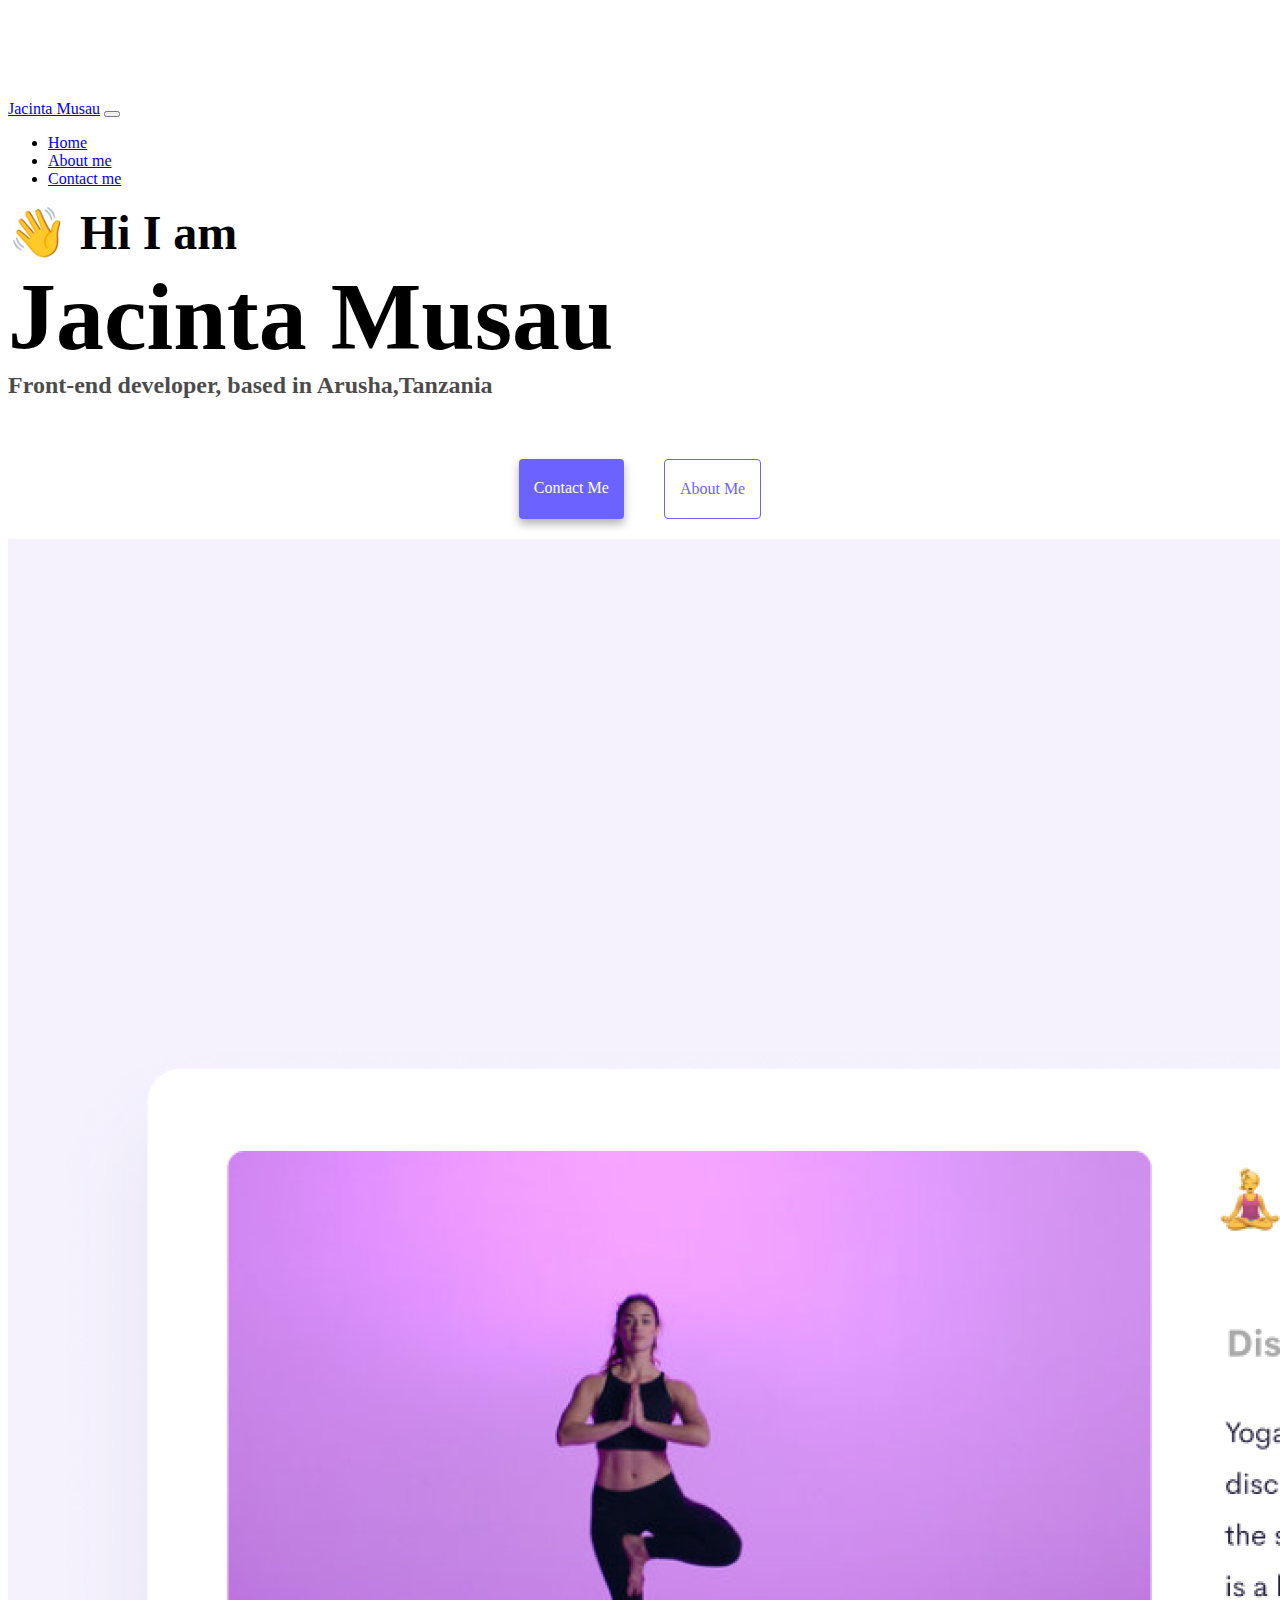
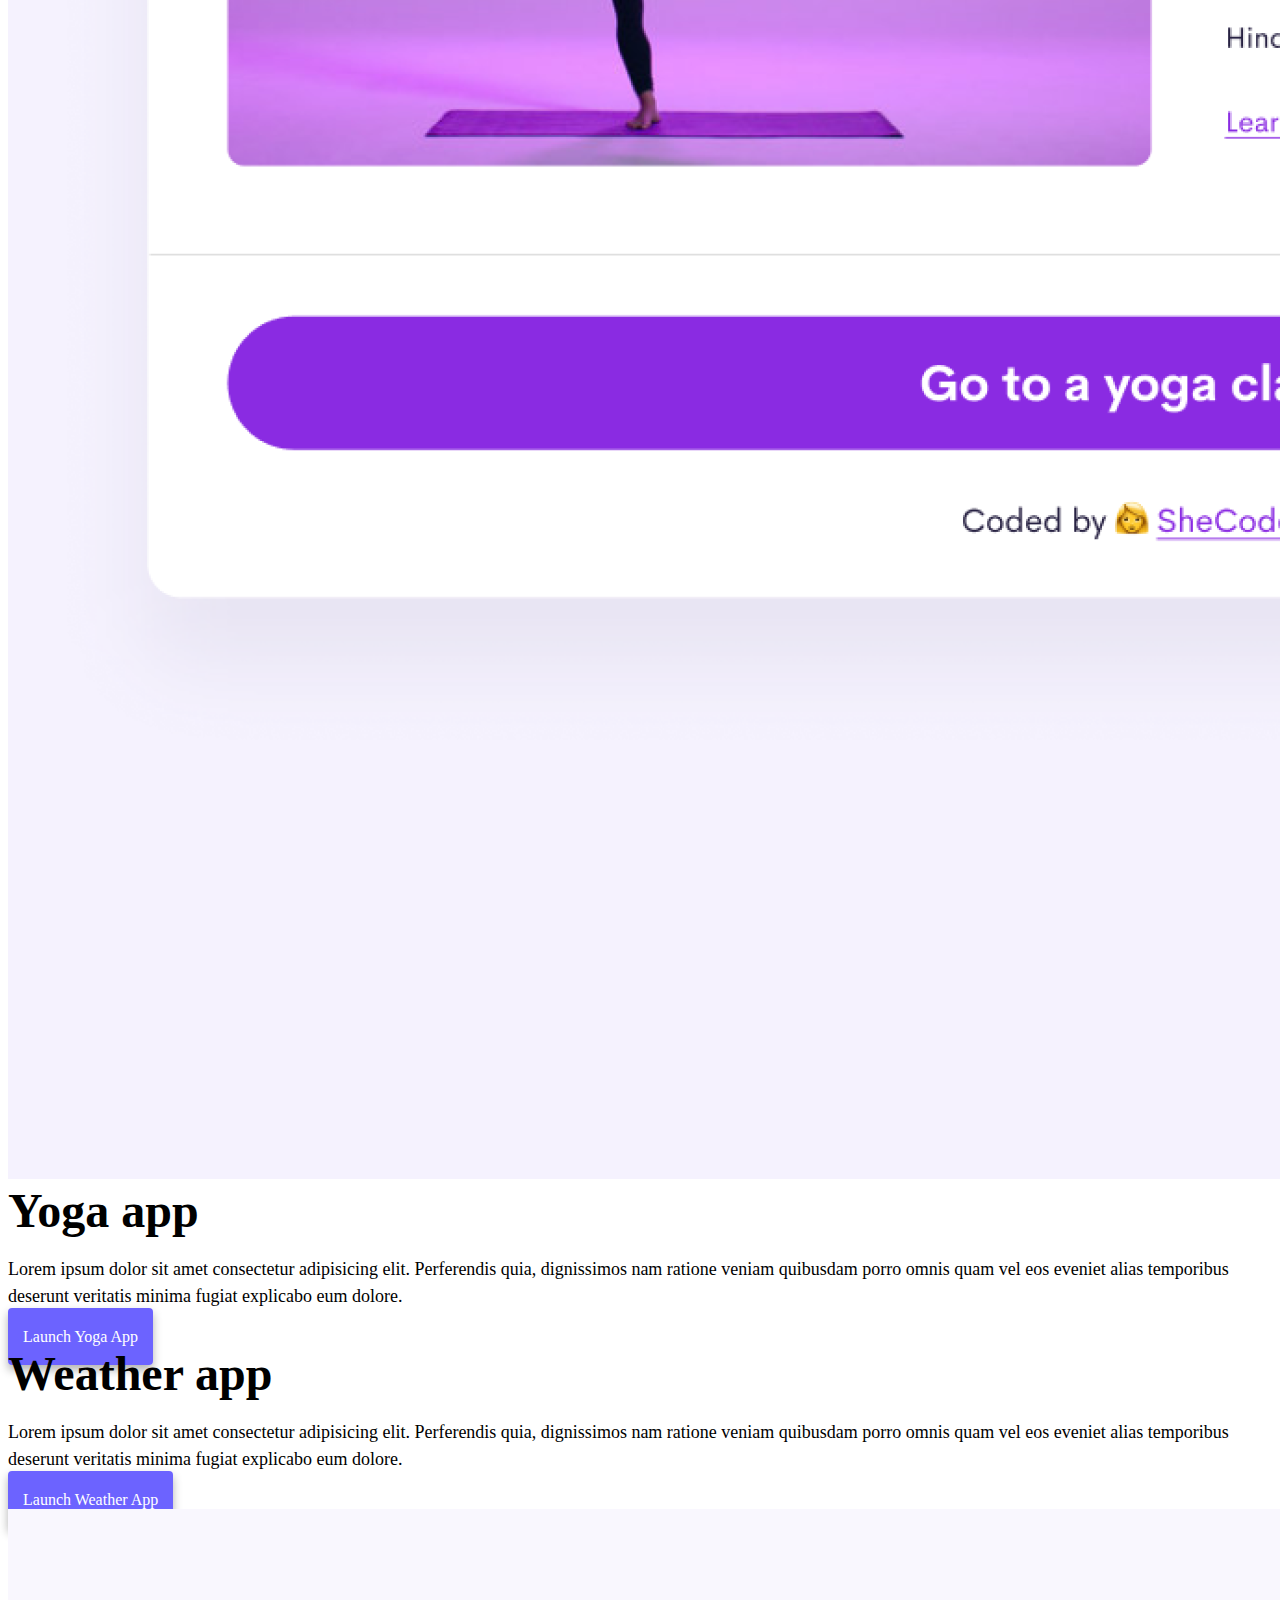
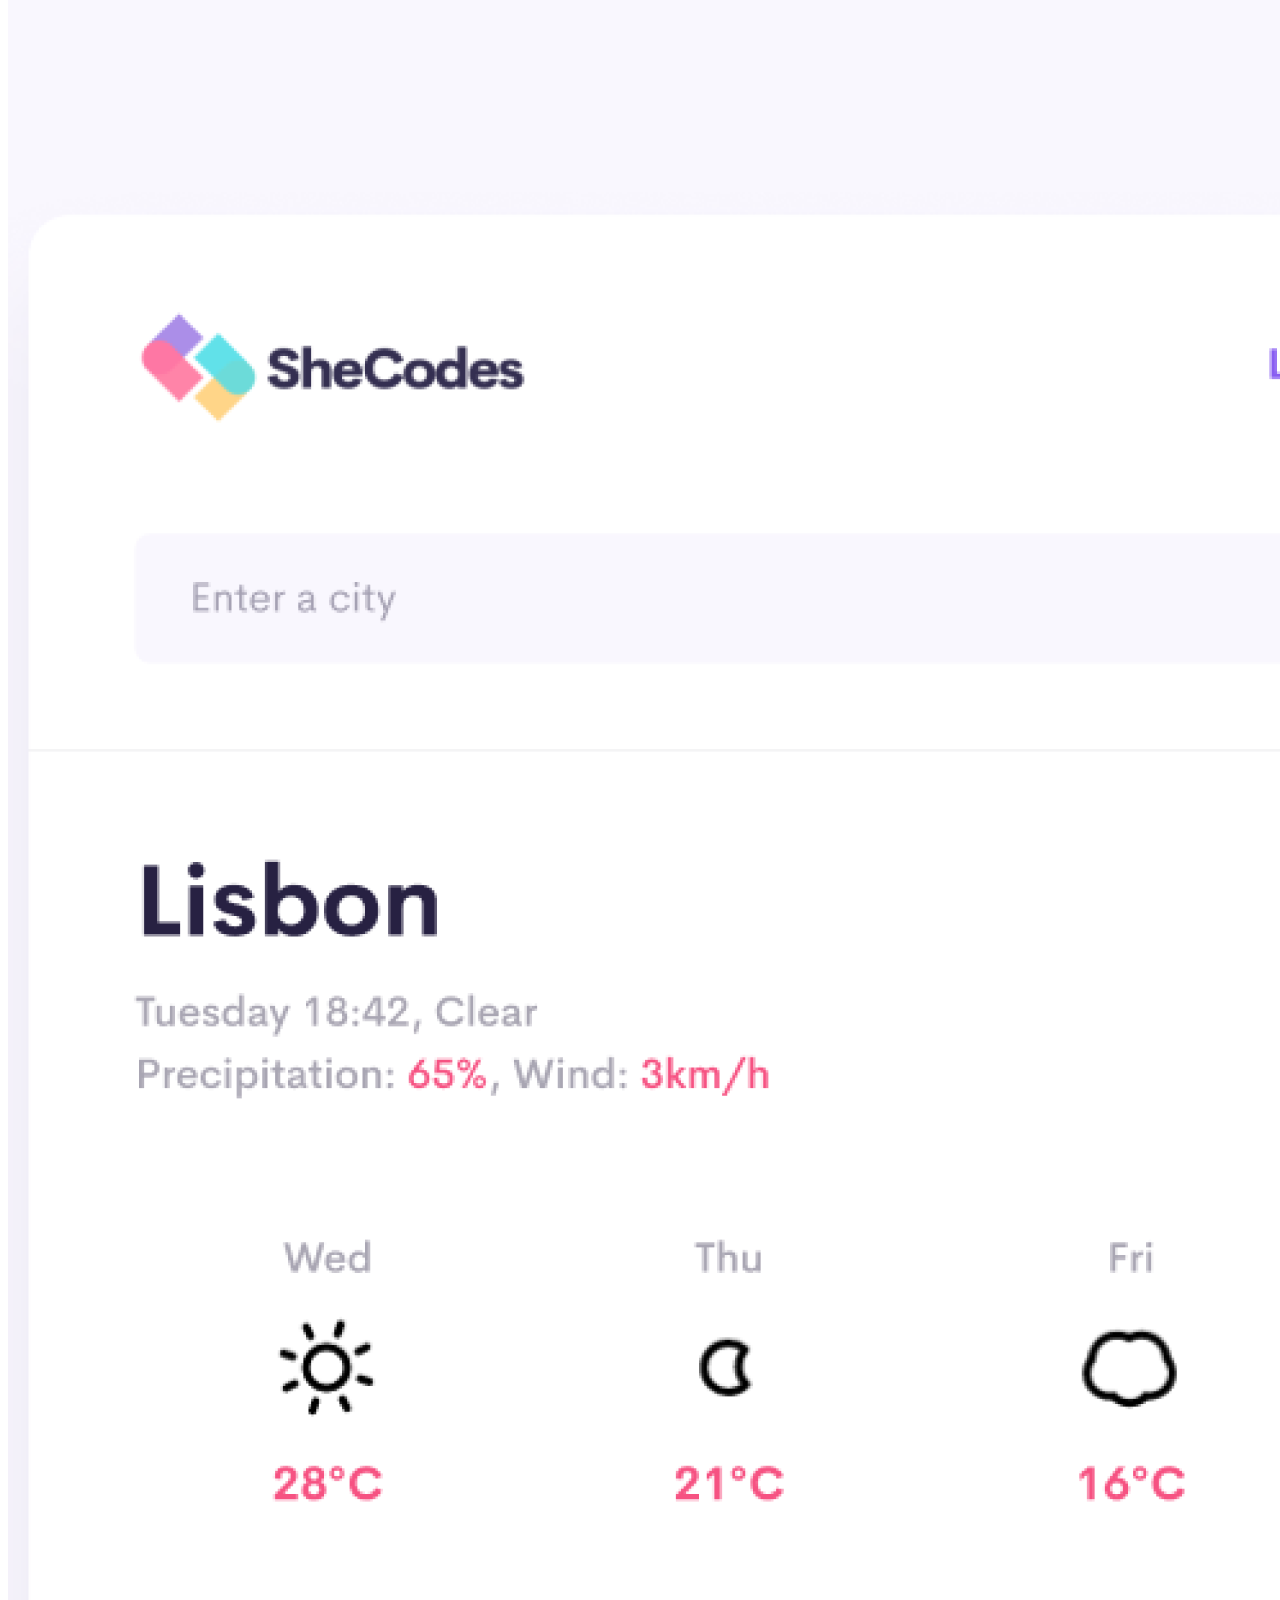
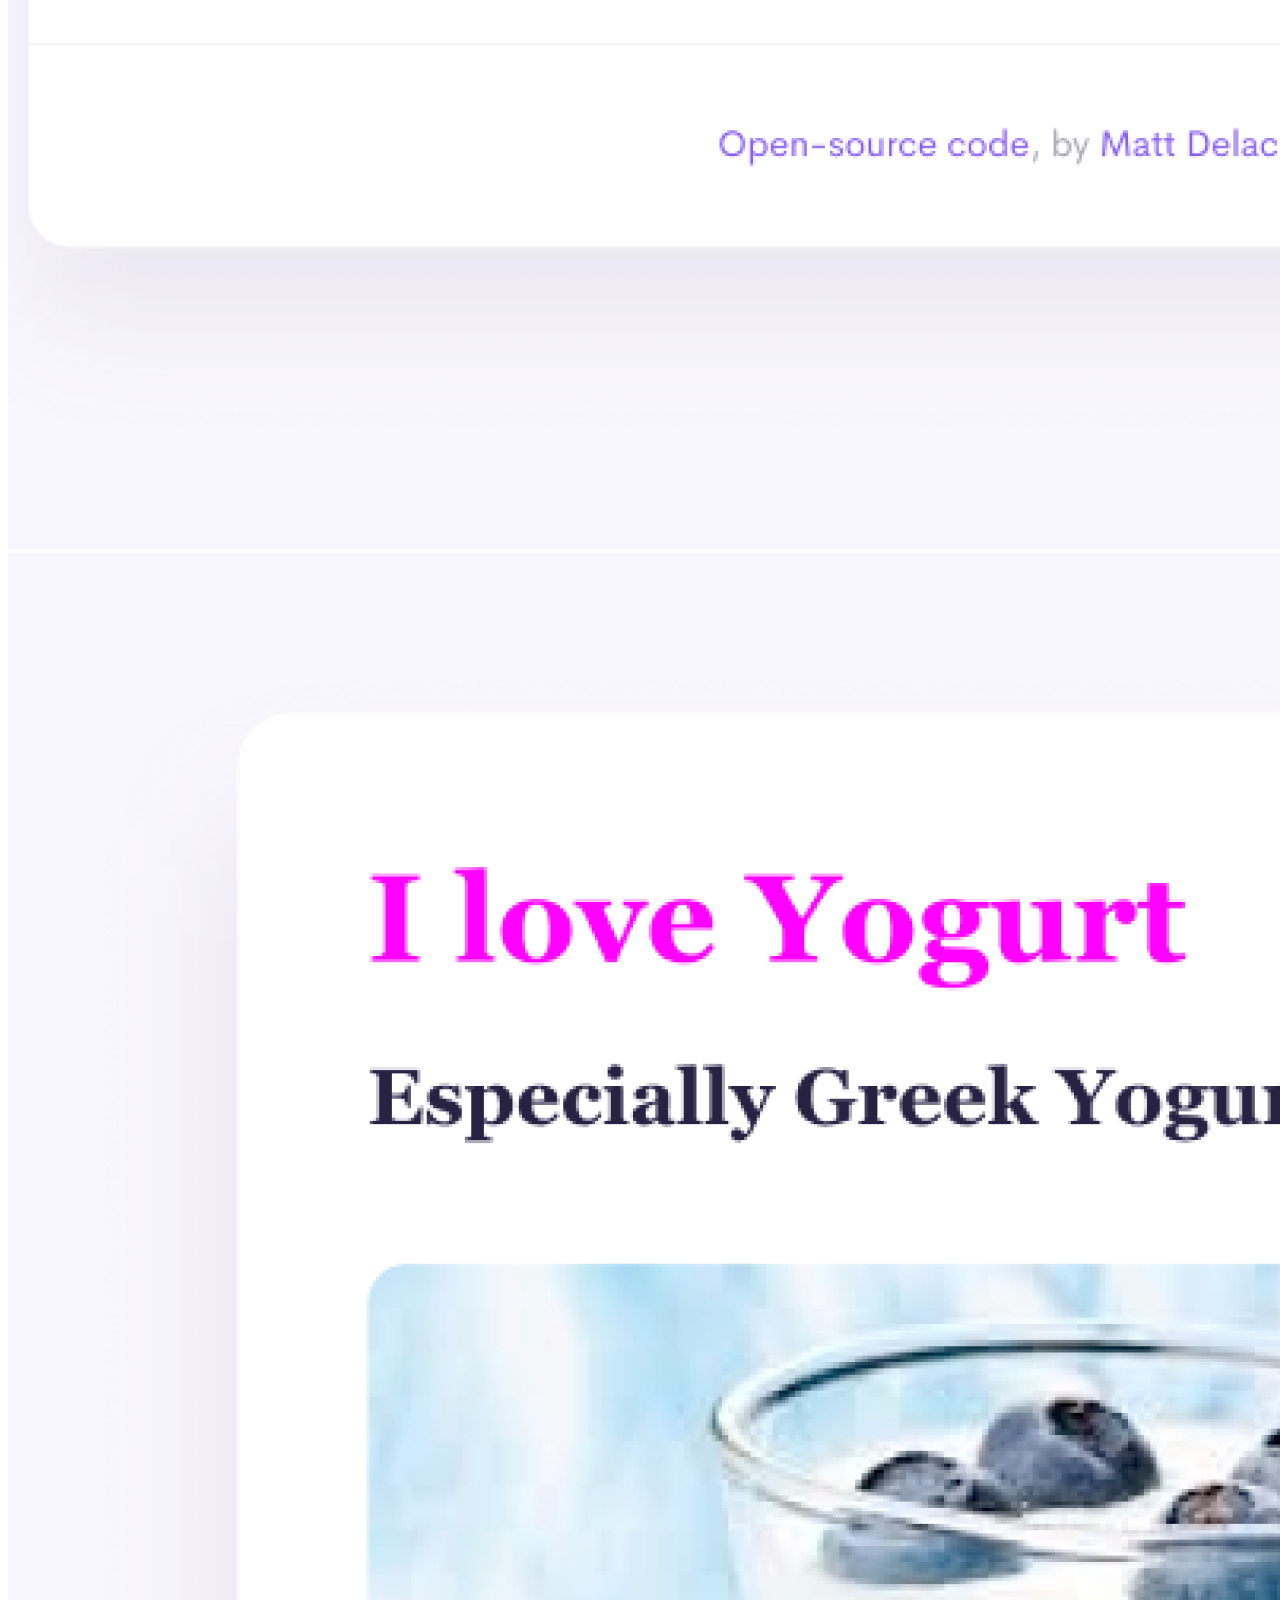
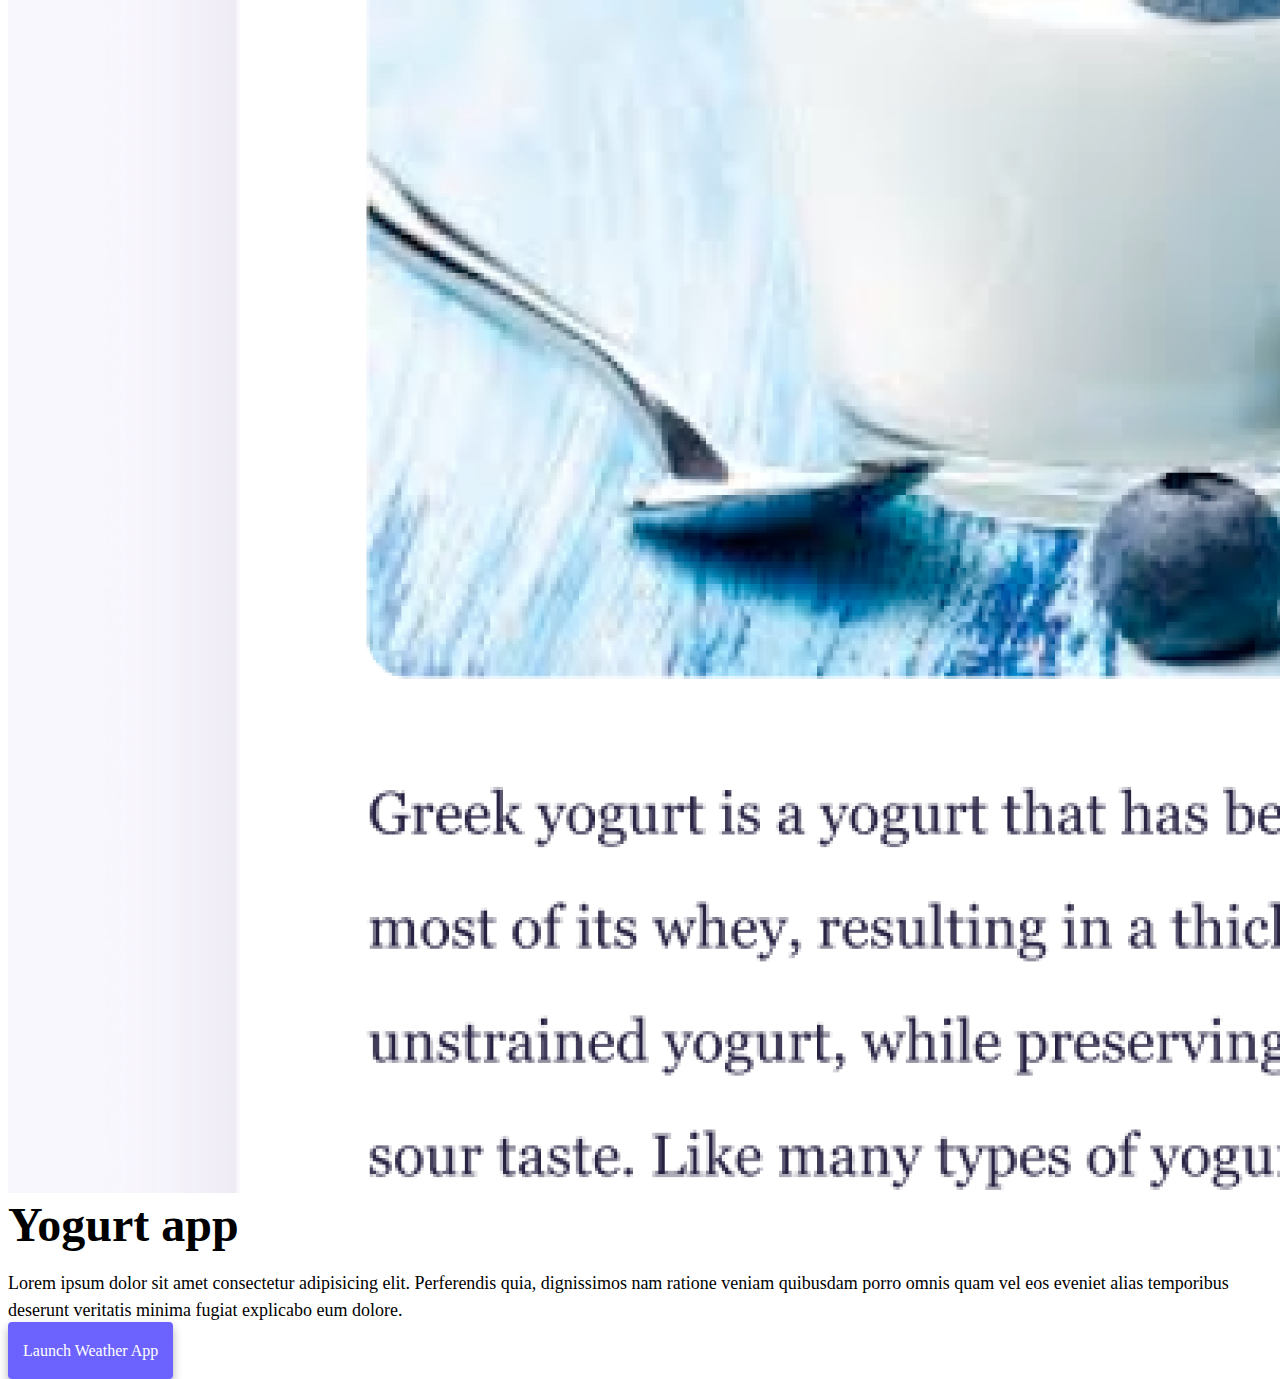
==== index.html @ 6acb758b "Initial commit" ====
<!DOCTYPE html>
<html lang="en">
  <head>
    <meta charset="UTF-8" />
    <meta http-equiv="X-UA-Compatible" content="IE=edge" />
    <meta name="viewport" content="width=device-width, initial-scale=1.0" />
    <meta name="description"content="Who is jacinta and a preview of my work"/>
    <title>Jacinta Musau</title>
    <link
      href="https://cdn.jsdelivr.net/npm/bootstrap@5.0.0-beta2/dist/css/bootstrap.min.css"
      rel="stylesheet"
      integrity="sha384-BmbxuPwQa2lc/FVzBcNJ7UAyJxM6wuqIj61tLrc4wSX0szH/Ev+nYRRuWlolflfl"
      crossorigin="anonymous"
    />
    <script
      src="https://cdn.jsdelivr.net/npm/bootstrap@5.0.0-beta2/dist/js/bootstrap.bundle.min.js"
      integrity="sha384-b5kHyXgcpbZJO/tY9Ul7kGkf1S0CWuKcCD38l8YkeH8z8QjE0GmW1gYU5S9FOnJ0"
      crossorigin="anonymous"
    ></script>
    <link rel="stylesheet" href="style.css" />
  </head>
  <body>
    <nav class="navbar navbar-expand-lg navbar-light bg-light fixed-top">
      <div class="container">
        <a class="navbar-brand" href="index.html">Jacinta Musau</a>
        <button
          class="navbar-toggler"
          type="button"
          data-bs-toggle="collapse"
          data-bs-target="#navbarNav"
          aria-controls="navbarNav"
          aria-expanded="false"
          aria-label="Toggle navigation"
        >
          <span class="navbar-toggler-icon"></span>
        </button>
        <div class="collapse navbar-collapse" id="navbarNav">
          <ul class="navbar-nav">
            <li class="nav-item">
              <a class="nav-link active" aria-current="page" href="index.html"
                >Home</a
              >
            </li>
            <li class="nav-item">
              <a class="nav-link" href="about.html">About me</a>
            </li>
            <li class="nav-item">
              <a class="nav-link" href="about.html#contact">Contact me</a>
            </li>
          </ul>
        </div>
      </div>
    </nav>
    <h2 class="text-center">👋 Hi I am</h2>
    <h1 class="text-center">Jacinta Musau</h1>
    <h3 class="text-center">Front-end developer, based in Arusha,Tanzania</h3>
    <div class="navigation-links mb-5">
      <a href="about.html#contact" class="primary-link">Contact me</a>
      <a href="about.html" class="secondary-link">About me</a>
    </div>
    <div class="container">
      <div class="row">
        <div class="col-6">
          <img src="/images/yoga.png" class="img-fluid rounded" />
        </div>
        <div class="col-6">
          <h2 class="mb-3">Yoga app</h2>
          <p>
            Lorem ipsum dolor sit amet consectetur adipisicing elit. Perferendis
            quia, dignissimos nam ratione veniam quibusdam porro omnis quam vel
            eos eveniet alias temporibus deserunt veritatis minima fugiat
            explicabo eum dolore.
          </p>
          <div class="mt-5">
            <a href="#" class="primary-link">Launch Yoga App</a>
          </div>
        </div>
      </div>
      <div class="row mt-5">
        <div class="col-6">
          <h2 class="mb-3">Weather app</h2>
          <p>
            Lorem ipsum dolor sit amet consectetur adipisicing elit. Perferendis
            quia, dignissimos nam ratione veniam quibusdam porro omnis quam vel
            eos eveniet alias temporibus deserunt veritatis minima fugiat
            explicabo eum dolore.
          </p>
          <div class="mt-5">
            <a href="#" class="primary-link">Launch Weather App</a>
          </div>
        </div>
        <div class="col-6">
          <img src="/images/weather.png" class="img-fluid rounded" />
        </div>
      </div>
      <div class="row mt-5">
        <div class="col-6">
          <img src="/images/yogurt.png" class="img-fluid rounded" />
        </div>
        <div class="col-6">
          <h2 class="mb-3">Yogurt app</h2>
          <p>
            Lorem ipsum dolor sit amet consectetur adipisicing elit. Perferendis
            quia, dignissimos nam ratione veniam quibusdam porro omnis quam vel
            eos eveniet alias temporibus deserunt veritatis minima fugiat
            explicabo eum dolore.
          </p>
          <div class="mt-5">
            <a href="#" class="primary-link">Launch Weather App</a>
          </div>
        </div>
      </div>
    </div>
  </body>
</html>
---- style.css ----
:root {
  --primary-color: #6c63ff;
  --secondary-color: #f5f2fe;
  --box-shadow: 0 5px 10px rgba(0, 0, 0, 0.3);
}

body {
  margin-top: 100px;
}

h1,
h2,
h3 {
  margin: 0;
}

h1 {
  font-size: 96px;
}

h2 {
  font-size: 48px;
}

h3 {
  font-size: 24px;
  opacity: 0.7;
}

p {
  font-size: 18px;
  line-height: 1.5;
}

.navigation-links {
  display: flex;
  margin-top: 40px;
  justify-content: center;
}

.navigation-links a {
  margin: 20px;
}
@media( min-width 500px){
  .primary-link{
    display:block;

   
  }
}
.primary-link {
  border-radius: 4px;
  padding: 20px 15px;
  text-decoration: none;
  text-transform: capitalize;
  background: var(--primary-color);
  box-shadow: var(--box-shadow);
  color: white;
}

.secondary-link {
  border-radius: 4px;
  padding: 20px 15px;
  text-decoration: none;
  text-transform: capitalize;
  color: var(--primary-color);
  border: 1px solid var(--primary-color);
}

.homepage-link {
  color: var(--primary-color);
  text-align: center;
  display: block;
}

.about-paragraphs {
  margin: 30px 0;
}

.about-paragraphs p {
  margin: 10px;
}

.email-link {
  display: flex;
  justify-content: center;
  color: var(--primary-color);
  font-size: 28px;
  text-decoration: none;
}

.email-link:hover {
  text-decoration: underline;
}
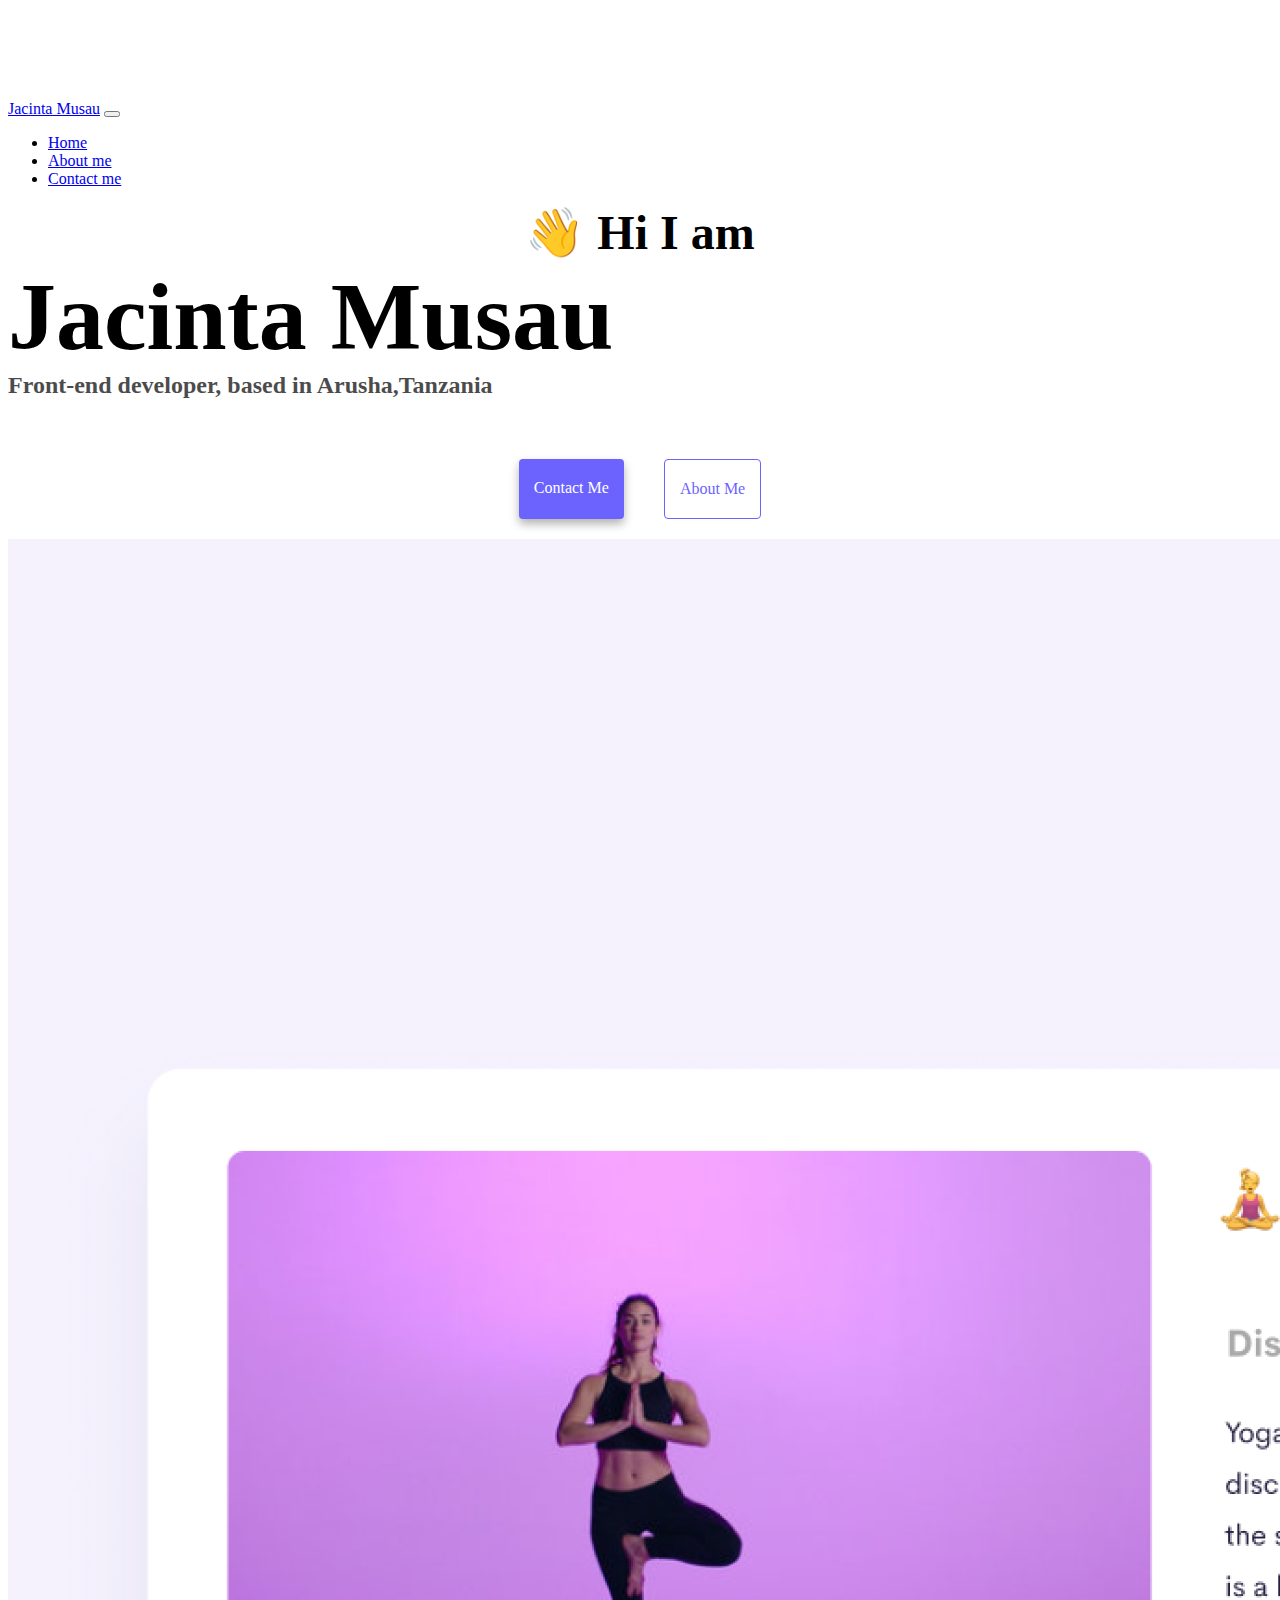
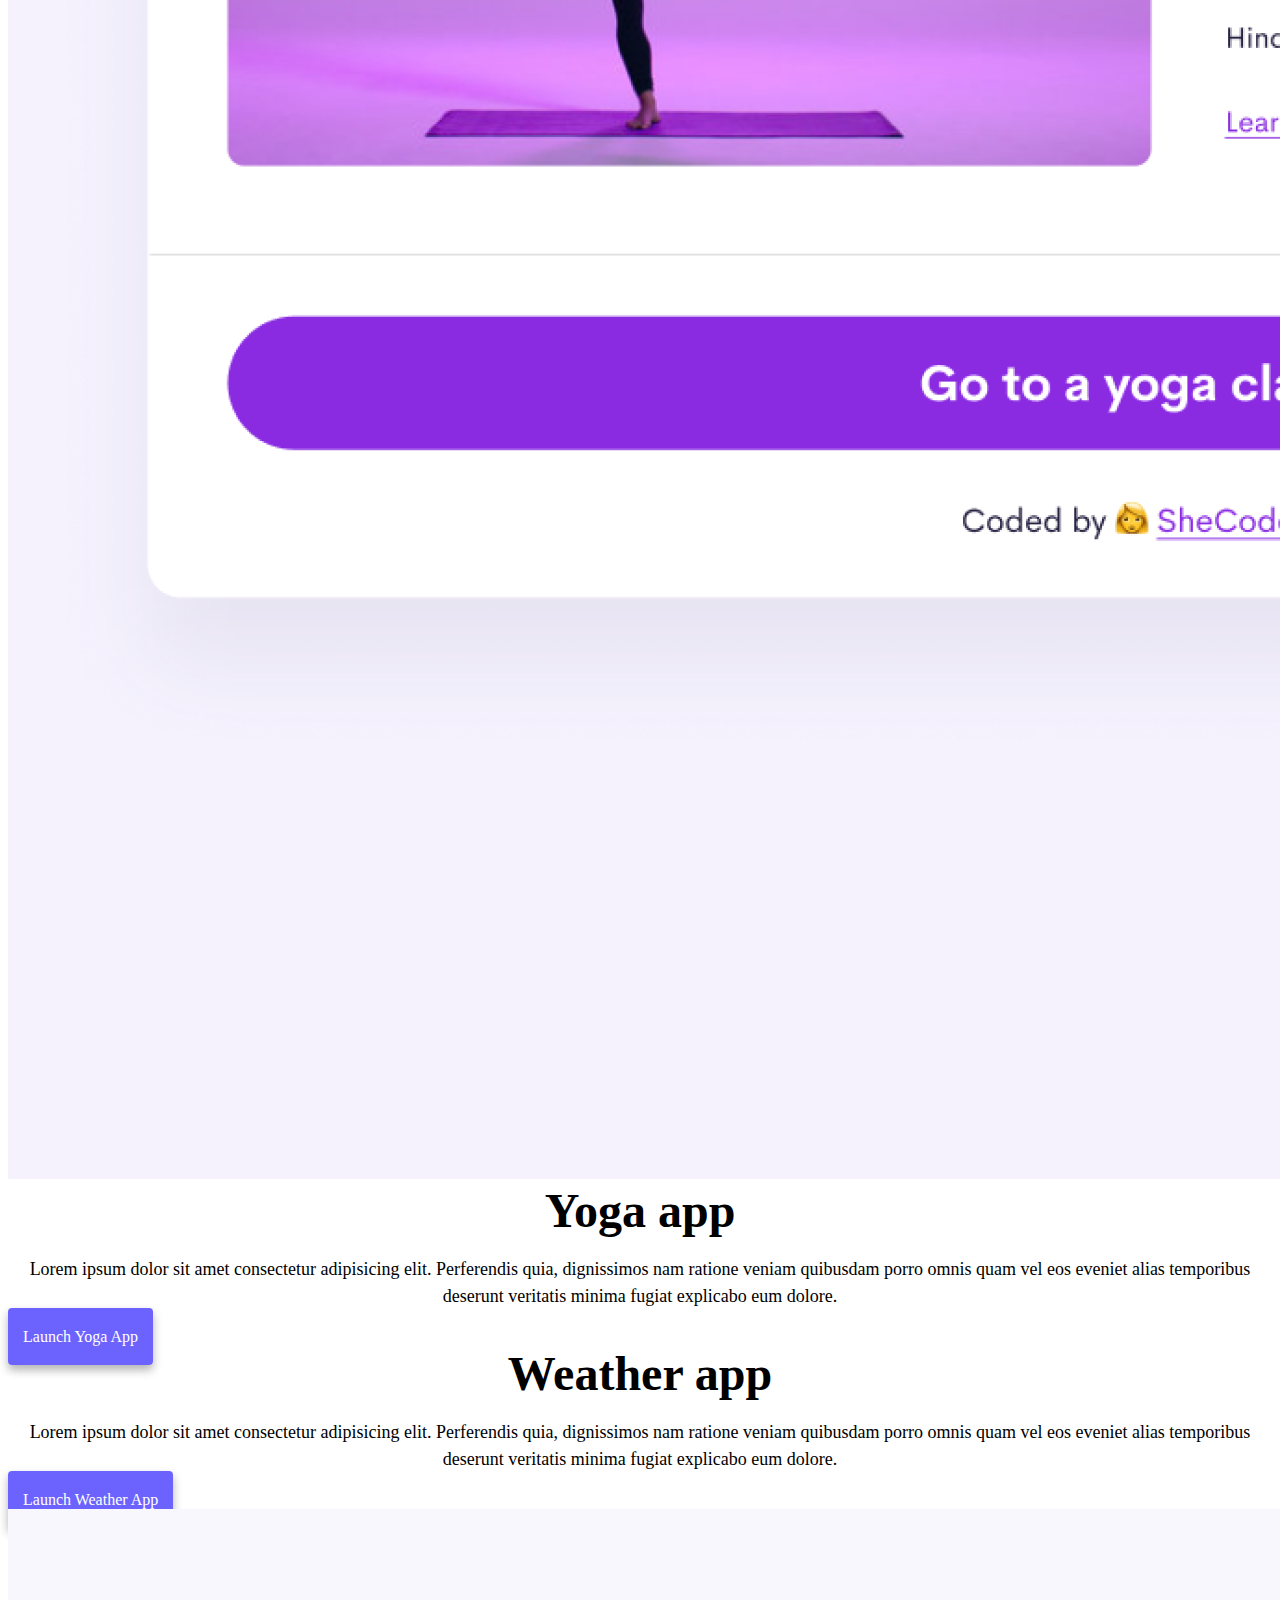
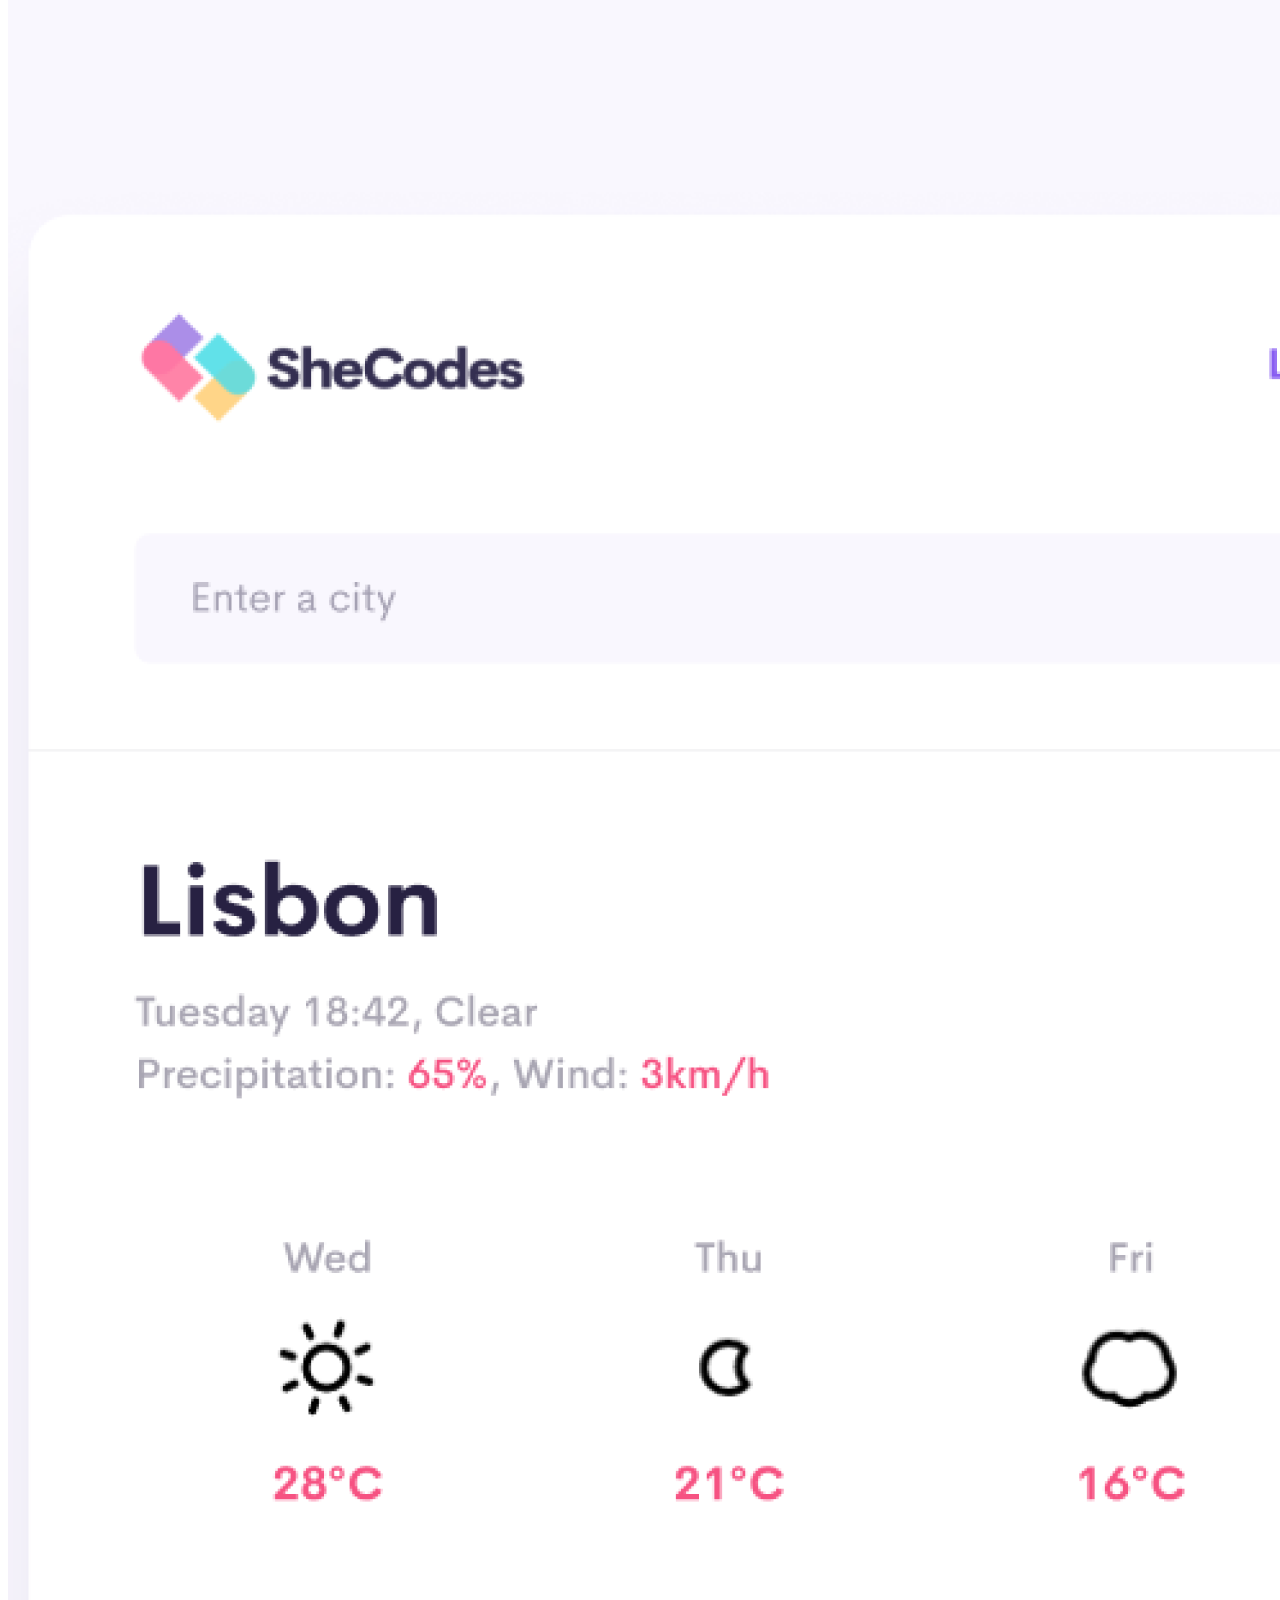
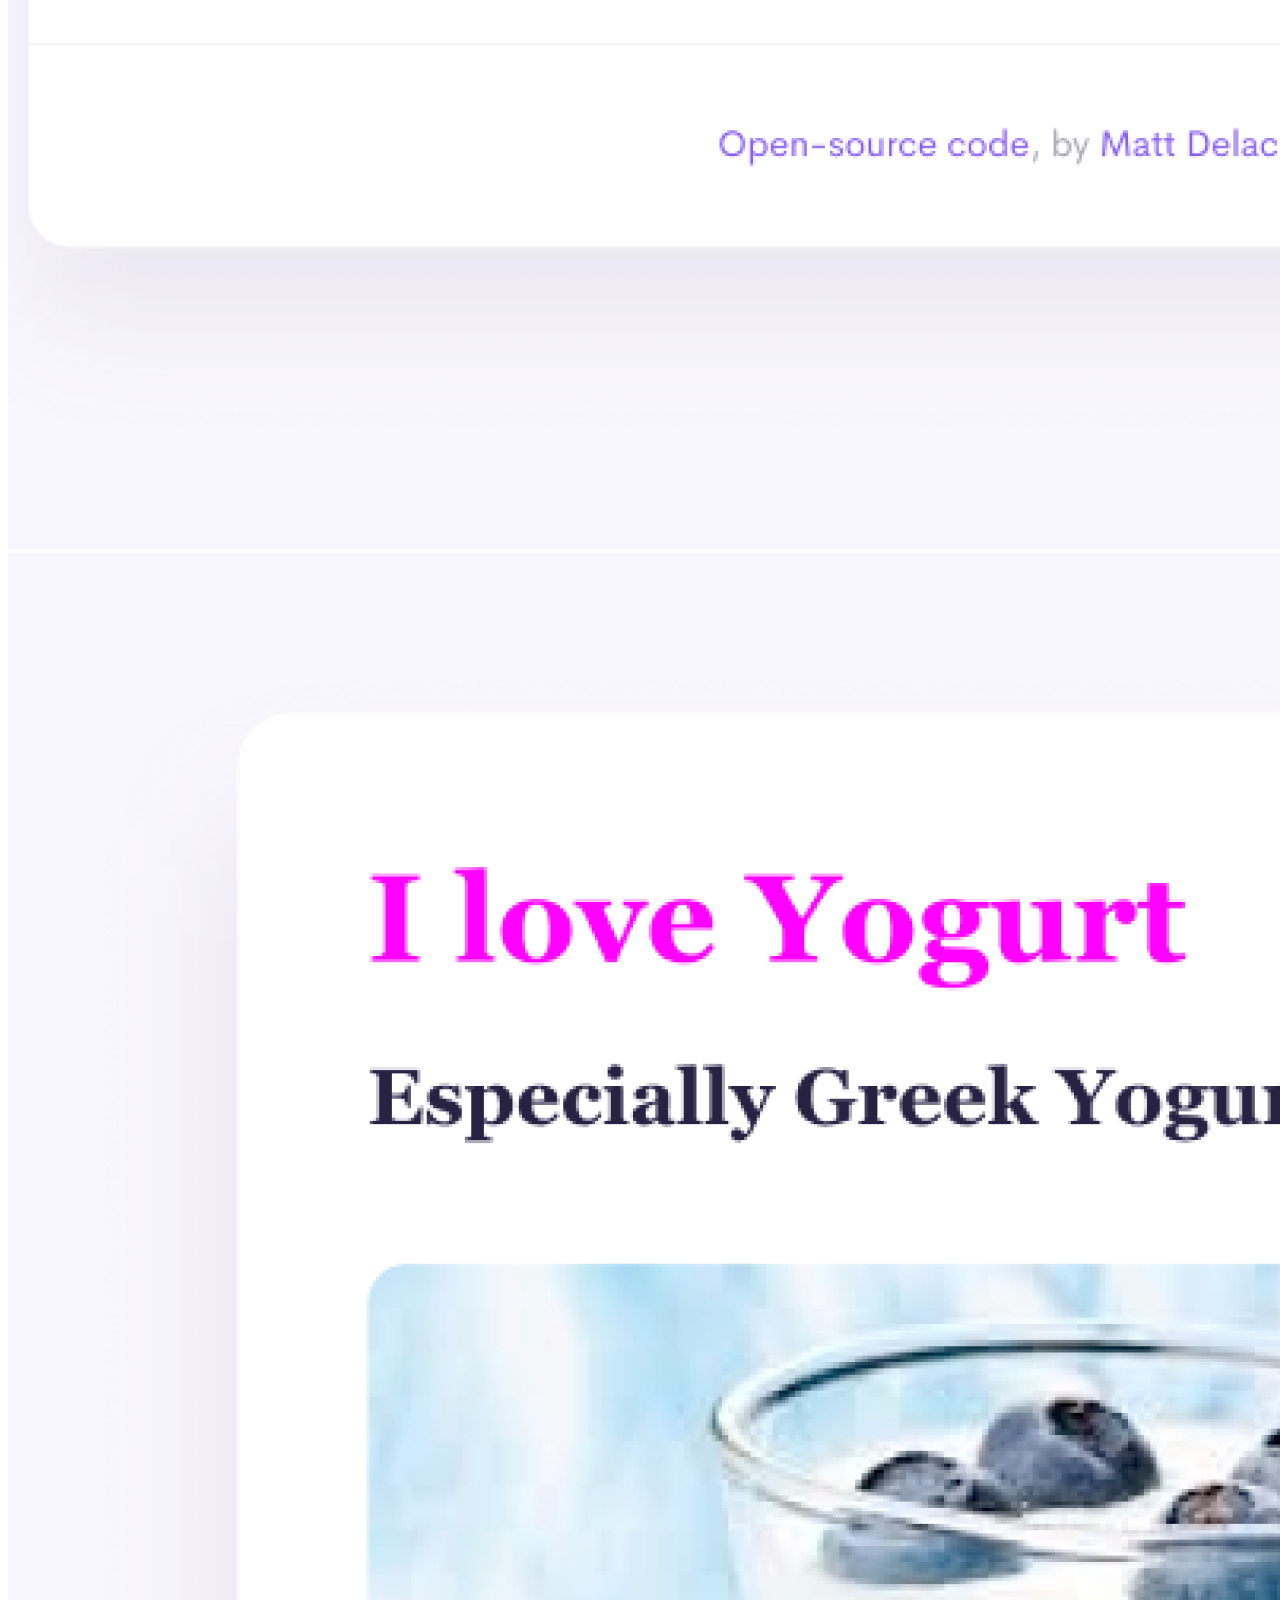
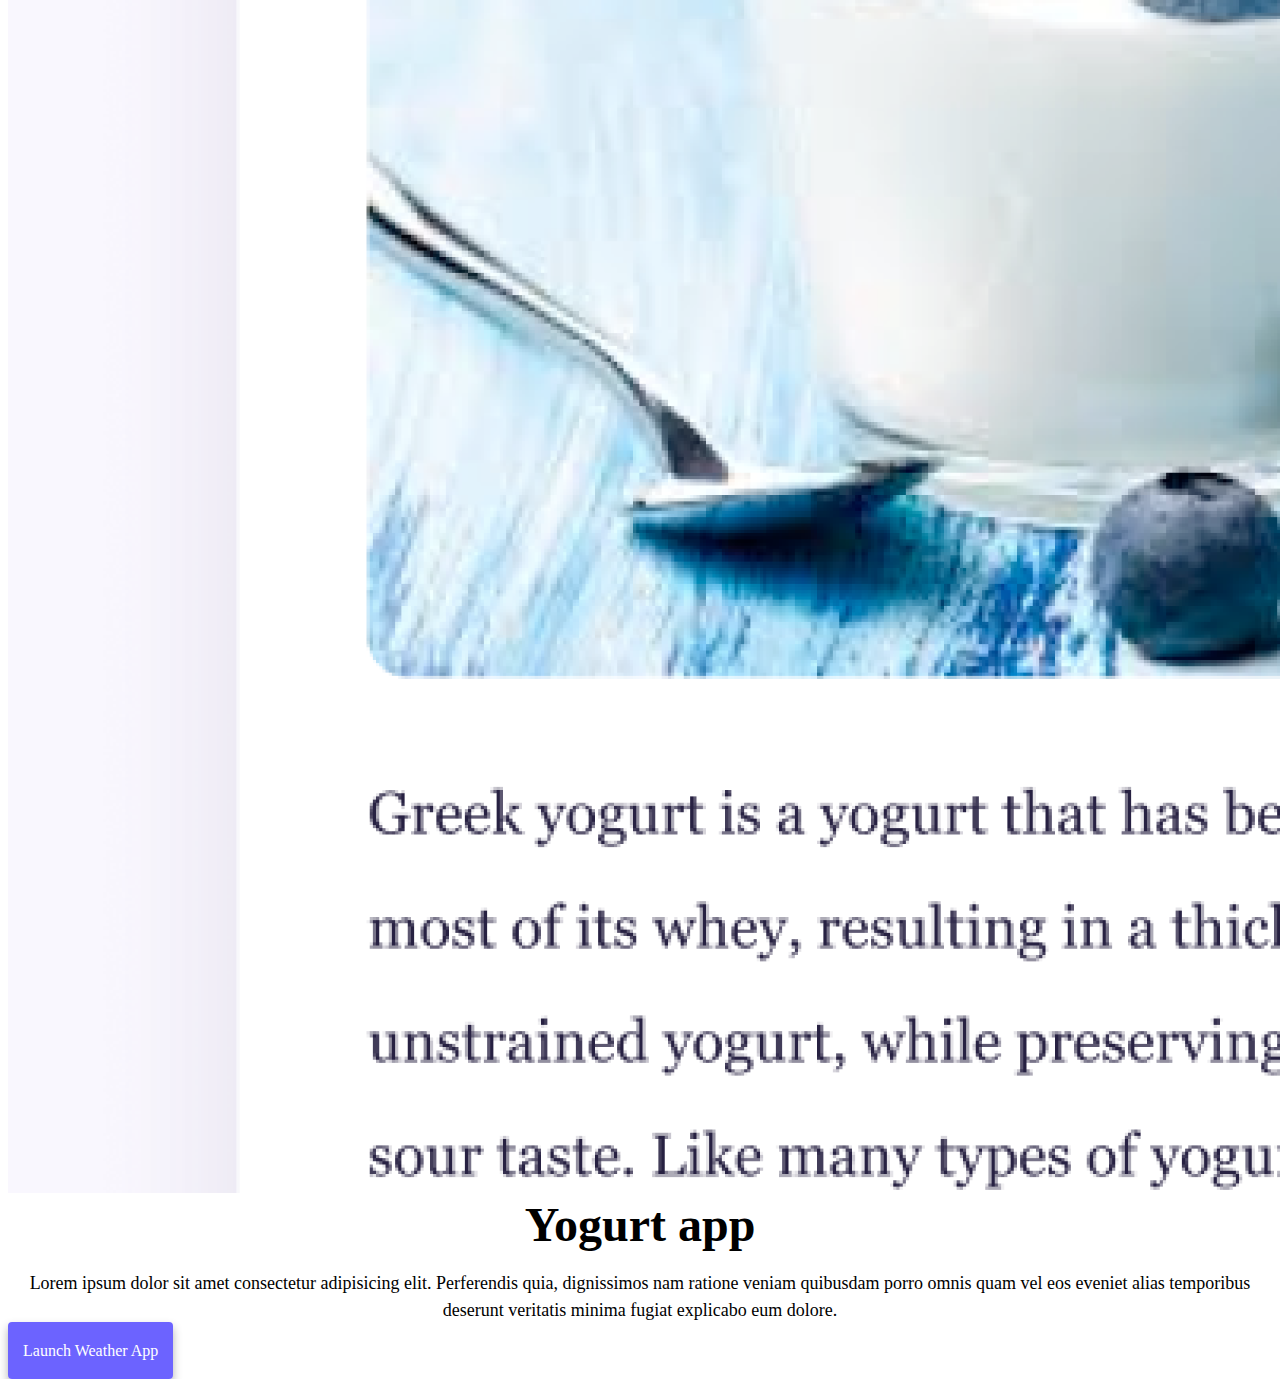
==== commit fcc2eef7: "LIve server setting and adjusting the website to be responsive ." ====
--- a/index.html
+++ b/index.html
@@ -60,7 +60,7 @@
     </div>
     <div class="container">
       <div class="row">
-        <div class="col-6">
+        <div class="col-6 d-none d-sm-block">
           <img src="/images/yoga.png" class="img-fluid rounded" />
         </div>
         <div class="col-6">
@@ -89,15 +89,15 @@
             <a href="#" class="primary-link">Launch Weather App</a>
           </div>
         </div>
-        <div class="col-6">
+        <div class="col-6 d-none d-sm-block">
           <img src="/images/weather.png" class="img-fluid rounded" />
         </div>
       </div>
       <div class="row mt-5">
-        <div class="col-6">
+        <div class="col-6 d-none d-sm-block">
           <img src="/images/yogurt.png" class="img-fluid rounded" />
         </div>
-        <div class="col-6">
+        <div class="col-6 ">
           <h2 class="mb-3">Yogurt app</h2>
           <p>
             Lorem ipsum dolor sit amet consectetur adipisicing elit. Perferendis
--- a/style.css
+++ b/style.css
@@ -20,6 +20,7 @@
 
 h2 {
   font-size: 48px;
+  text-align: center;
 }
 
 h3 {
@@ -30,6 +31,7 @@
 p {
   font-size: 18px;
   line-height: 1.5;
+  text-align: center;
 }
 
 .navigation-links {
@@ -41,13 +43,13 @@
 .navigation-links a {
   margin: 20px;
 }
-@media( min-width 500px){
-  .primary-link{
-    display:block;
+@media(max-width:576px){
+  p{
+    text-align: center;
+  }
 
-   
-  }
 }
+
 .primary-link {
   border-radius: 4px;
   padding: 20px 15px;
